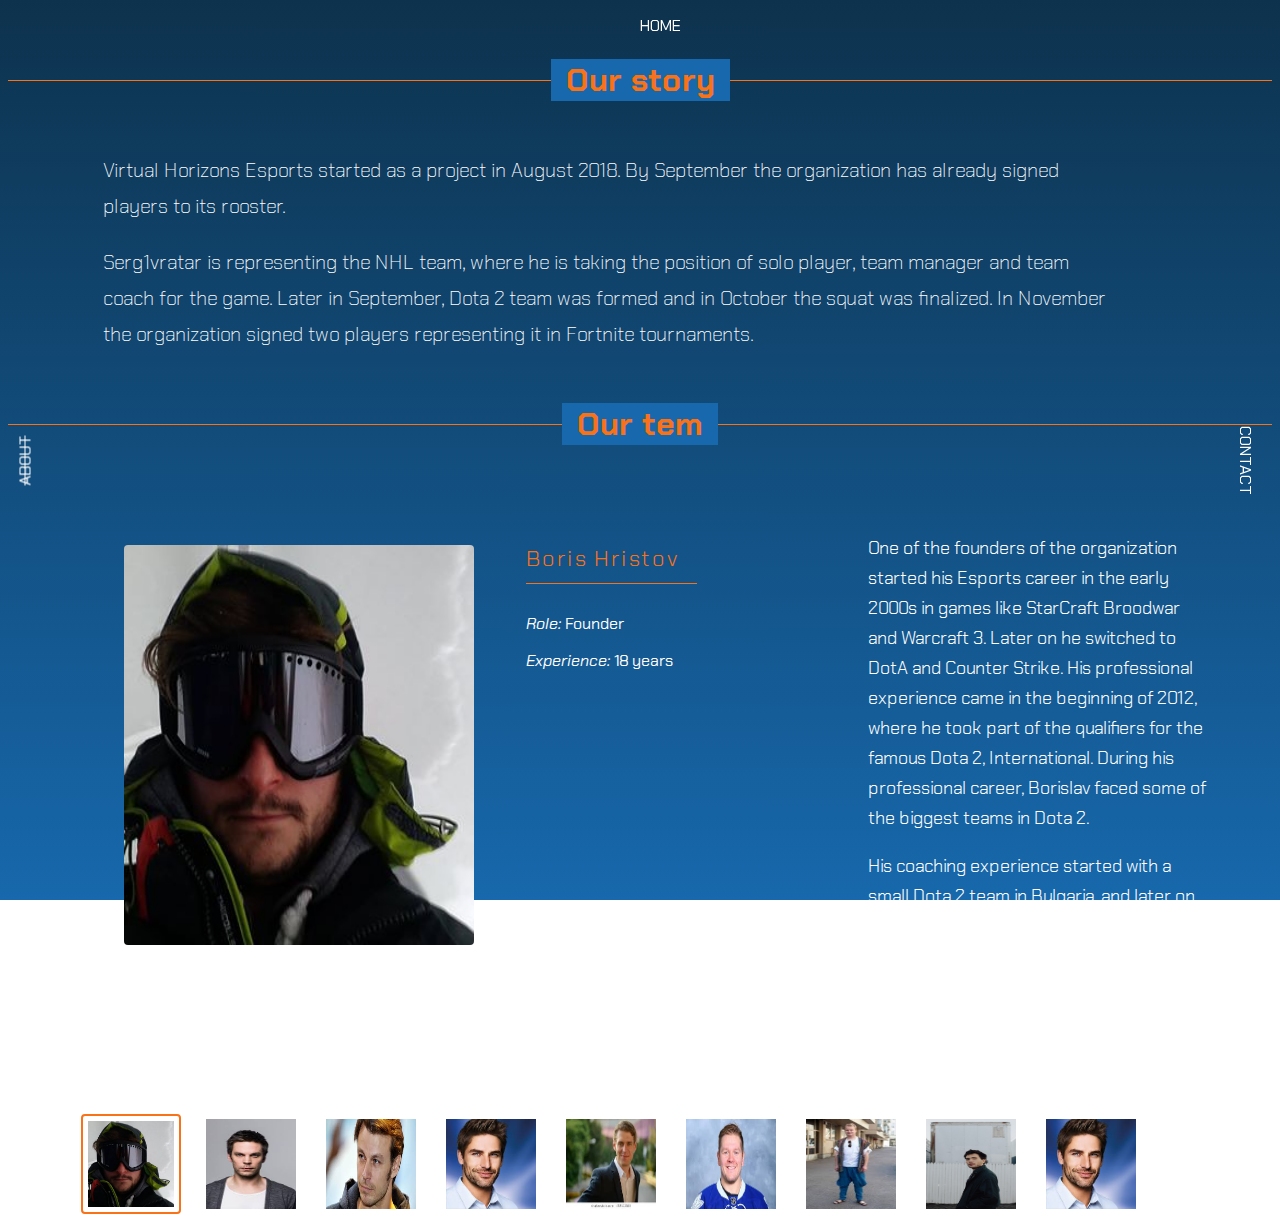
==== about.html @ 0a30e2ef "content" ====
<!DOCTYPE html>
<html lang="en">
<head>
  <meta charset="UTF-8">
  <meta name="viewport" content="width=device-width, initial-scale=1.0">
  <meta http-equiv="X-UA-Compatible" content="ie=edge">
  <link href='https://fonts.googleapis.com/css?family=Chakra Petch' rel='stylesheet'>
  <link rel="stylesheet" href="heading.css">
  <link rel="stylesheet" href="contact.css">
  <link rel="stylesheet" href="footer.css">
  <link rel="stylesheet" href="nav-style.css">
  <link rel="stylesheet" href="about.css">
  <title>Document</title>
</head>
<body>
    <nav class="main-nav">
        <ul class="main-nav-ul">
          <li><a href="index.html" class="list-item home">HOME</a></li>
          <li><a href="about.html" class="list-item about active">ABOUT</a></li>
          <li><a href="contact.html" class="list-item contact">CONTACT</a></li>
        </ul>
    </nav>

<div class="body-container">

    <h1 class="main-heading"><span>Our story</span></h1>

    <article class="about-company">
      <p class="bodytext">Virtual Horizons Esports started as a project in August 2018. By September the organization has already signed players to its rooster. </p>
      <p class="bodytext">Serg1vratar is representing the NHL team, where he is taking the position of solo player, team manager and team coach for the game. Later in September, Dota 2 team was formed and in October the squat was finalized. 
          In November the organization signed two players representing it in Fortnite tournaments. </p>
    </article>

    <h1 class="main-heading"><span>Our tem</span></h1>

    <!-- SLIDESHOW -->
    <div class="slider-box">
      
      <div class="w3-content">
        <div class="card-container">
          <img class="mySlides" src="assets/Boris.jpg">
          <article class="main-info">
            <h4 class="name-title">Boris Hristov</h4>
            <p class="descriotion"><em>Role:</em> Founder</p>
            <p class="descriotion"><em>Experience:</em> 18 years</p>
          </article>
          <article class="main-info">
            <p class="body-text">One of the founders of the organization started his Esports career in the early 2000s in games like StarCraft Broodwar and Warcraft 3. Later on he switched to DotA and Counter Strike. His professional experience came in the beginning of 2012, where he took part of the qualifiers for the famous Dota 2, International. During his professional career, Borislav faced some of the biggest teams in Dota 2. </p>
            <p class="body-text">His coaching experience started with a small Dota 2 team in Bulgaria, and later on he took a Finnish Counter Strike: Global Offensive team to the PGSL Lan Finals.</p>
          </article>
        </div>

        <div class="card-container">
          <img class="mySlides" src="assets/download-2.jpg">
          <article class="main-info">
            <h4 class="name-title">Anna Tarkina</h4>
            <p class="descriotion"><em>Role:</em> Founder</p>
            <p class="descriotion"><em>Experience:</em> 18 years</p>
          </article>
          <article class="main-info">
            <p class="body-text">One of the founders of the organization started his Esports career in the early 2000s in games like StarCraft Broodwar and Warcraft 3. Later on he switched to DotA and Counter Strike. His professional experience came in the beginning of 2012, where he took part of the qualifiers for the famous Dota 2, International. During his professional career, Borislav faced some of the biggest teams in Dota 2. </p>
            <p class="body-text">His coaching experience started with a small Dota 2 team in Bulgaria, and later on he took a Finnish Counter Strike: Global Offensive team to the PGSL Lan Finals.</p>
          </article>
        </div>

        <div class="card-container">
          <img class="mySlides" src="assets/download-3.jpg">
          <article class="main-info">
            <h4 class="name-title">Denis Kurepin</h4>
            <p class="descriotion"><em>Role:</em> Founder</p>
            <p class="descriotion"><em>Experience:</em> 18 years</p>
          </article>
          <article class="main-info">
            <p class="body-text">One of the founders of the organization started his Esports career in the early 2000s in games like StarCraft Broodwar and Warcraft 3. Later on he switched to DotA and Counter Strike. His professional experience came in the beginning of 2012, where he took part of the qualifiers for the famous Dota 2, International. During his professional career, Borislav faced some of the biggest teams in Dota 2. </p>
            <p class="body-text">His coaching experience started with a small Dota 2 team in Bulgaria, and later on he took a Finnish Counter Strike: Global Offensive team to the PGSL Lan Finals.</p>
          </article>
        </div>

        <div class="card-container">
          <img class="mySlides" src="assets/download.jpg">
          <article class="main-info">
            <h4 class="name-title">Sergei Filippov</h4>
            <p class="descriotion"><em>Role:</em> Founder</p>
            <p class="descriotion"><em>Experience:</em> 18 years</p>
          </article>
          <article class="main-info">
            <p class="body-text">One of the founders of the organization started his Esports career in the early 2000s in games like StarCraft Broodwar and Warcraft 3. Later on he switched to DotA and Counter Strike. His professional experience came in the beginning of 2012, where he took part of the qualifiers for the famous Dota 2, International. During his professional career, Borislav faced some of the biggest teams in Dota 2. </p>
            <p class="body-text">His coaching experience started with a small Dota 2 team in Bulgaria, and later on he took a Finnish Counter Strike: Global Offensive team to the PGSL Lan Finals.</p>
          </article>
        </div>

      </div>
      
      <div class="w3-center">
        <div class="w3-section">
          <button class="w3-button w3-light-grey" onclick="plusDivs(-1)" class="arrow"><img src="assets/icons/back.svg" class="arrow"></button>
          <button class="w3-button w3-light-grey" onclick="plusDivs(-1)" class="arrow"><img src="assets/icons/next.svg" class="arrow"></button>
        </div>
        <div class="btn-contatiener">
          <button class="w3-button demo" onclick="currentDiv(1)"><img src="assets/Boris.jpg" class="slider-preview activated"></button> 
          <button class="w3-button demo" onclick="currentDiv(2)"><img src="assets/download-2.jpg" class="slider-preview"></button> 
          <button class="w3-button demo" onclick="currentDiv(3)"><img src="assets/download-3.jpg" class="slider-preview"></button> 
          <button class="w3-button demo" onclick="currentDiv(4)"><img src="assets/download.jpg" class="slider-preview"></button> 
          <button class="w3-button demo" onclick="currentDiv(5)"><img src="assets/images-1.jpg" class="slider-preview"></button> 
          <button class="w3-button demo" onclick="currentDiv(6)"><img src="assets/images-2.jpg" class="slider-preview"></button> 
          <button class="w3-button demo" onclick="currentDiv(7)"><img src="assets/images.jpg" class="slider-preview"></button> 
          <button class="w3-button demo" onclick="currentDiv(8)"><img src="assets/joanna-nix-625948-unsplash.jpg" class="slider-preview"></button> 
          <button class="w3-button demo" onclick="currentDiv(9)"><img src="assets/download.jpg" class="slider-preview"></button> 
      </div>
      </div>
    </div>  
  </div> 
  
<!-- <footer>
      <div class="footer-conatiner">
        <div class="contact-box">
          <h5>Contact</h5>
          <p class="footer-contact">+358 46 6276759</p>
          <p class="footer-contact">virtualhorizonse@gmail.com</p>
        </div>
  
        <div class="contact-box">
          <h5>Where we are</h5>
          <p class="footer-contact">Kaikukatu 8C 25, Kajaani</p>
        </div>
  
        <div class="contact-box">
          <h5>Follow</h5>
          <p class="footer-contact">#VirtualHorizonsGG</p>
          <div class="socila-box">
            <img src="facebook.svg" alt="" class="sm-icon">
            <img src="instagram.svg" alt="" class="sm-icon">
          </div>
        </div>
      </div>
    </footer> -->
  <script>
      var slideIndex = 1;
      showDivs(slideIndex);
      
      function plusDivs(n) {
        showDivs(slideIndex += n);
      }
      
      function currentDiv(n) {
        showDivs(slideIndex = n);
      }
      
      function showDivs(n) {
        var i;
        var x = document.getElementsByClassName("card-container");
        var dots = document.getElementsByClassName("demo");
        if (n > x.length) {slideIndex = 1}    
        if (n < 1) {slideIndex = x.length}
        for (i = 0; i < x.length; i++) {
           x[i].style.display = "none";  
        }
        for (i = 0; i < dots.length; i++) {
           dots[i].className = dots[i].className.replace(" w3-red", "");
        }
        x[slideIndex-1].style.display = "flex";  
        dots[slideIndex-1].className += " w3-red";
      }
      </script>
      
</body>

</html>
---- heading.css ----
.main-heading {
  text-align: center;
  color: var(--orange);

  border-bottom: 1px solid var(--orange);
  line-height: 0;
  padding: 0;
}
.main-heading span {
  padding: 0 15px;
  background-color:#1768AC;
}
---- contact.css ----
body {
  font-family: 'Chakra Petch';
  background-image: linear-gradient(#0d324d, #1768AC);
  min-height: 100vh;
}

form {
  
  display: flex;
  flex-direction: column;
  justify-content: center;
}

input, #subject {
  background-color: var(--darkblue);
  padding: 10px;
  border-radius: 4px;
  margin-bottom: 20px;
  border: none;
  font-size: 18px;
}
::-webkit-input-placeholder {
  color: white;
  letter-spacing: 2px;
  font-weight: 100;
  font-size: 12px;
}

.btn-submit {
  width: 175px;
  margin: auto;
  background-color: var(--orange);
  color: white;
  cursor: pointer;
  font-size: 16px;
}

.contact-container {
  display: flex;
  flex-direction: row;
  justify-content: space-around;
  width: 100%;
  margin: auto;
  padding-top: 40px;
  padding-bottom: 40px;
}
.contact-request {
  width: 50%;
}
.contact-details {
  display: flex;
  flex-direction: column;
  justify-content: flex-start;
}
.contact-info {
  color: white;
  font-weight: 100;
  text-align: left;
  margin-bottom: 0;
  font-size: 18px;
}

.small-title {
  color: var(--orange);
}

.body-container {
  margin-top: 80px;
}

#map {
  width: 100%;
  height: 400px;
  background-color: grey;
}

@media  (max-width: 580px) {
 .body-container{
    width: 90%;
    margin: auto;
  }
}
---- footer.css ----
/* FOOTER */
:root {
  --orange: #F97218;
  --darkblue: #1768AC; 
  --deepblue #0d324d;
  --white: #fff;
  --smallTtitle: 22px;
  --smallBody: 18px;
}

* {
  box-sizing: border-box;
}

body {
  font-family: 'Chakra Petch';
}

footer {
  width: 100vw;
  height: auto;
  padding: 20px;
  background-color: #1768AC;
  border-top: 1px solid var(--orange);
  margin-top: 20px;
}

.footer-conatiner {
  width: 90%;
  display: flex;
  flex-direction: row;
  justify-content: space-between;
  margin: auto;
}

h5 {
  color: var(--orange);
  font-size: var(--smallTtitle);
  text-align: center;
}
.contact-box {
  display: flex;
  align-items: center;
  justify-content: flex-start;
  flex-direction: column;
}
.socila-box{
  width: 120px;
  display: flex;
  justify-content: space-around;
}
.contact-box p {
  color: var(--white);
  font-size: var(--smallBody);
  text-align: center;
}



/* Media */
@media  (max-width: 580px) {
  .footer-conatiner {
    flex-direction: column;
  }

  /* CONTACT PAGE */
  .contact-container {
    flex-direction: column;
  }
  .contact-request {
    width: 100%;
  }

  .mainName-container {
    flex-direction: column;
    text-align: center;
  }
  .mainName-title {
    margin: 10px;
  }
}
---- nav-style.css ----
* {
box-sizing: border-box;
  }

body {
  background-image: linear-gradient(#0d324d, #1768AC);
  background-repeat: no-repeat;
  background-attachment: fixed;
  font-family: 'Chakra Petch';
}

.main-nav-ul{
  width: 100vw;
  margin: auto;
  margin-left: 0;
}

li {
  list-style: none;
  text-decoration: none;
}
.list-item {
  color: white;
  cursor: pointer;
}

.list-item:hover {
  text-decoration: line-through;
}
  
.home {
  list-style: none;
  position: fixed;
  top: 15px;
  text-align: center;
  left: 50vw;
  text-decoration: none;
}
  
.about {
  position: fixed;
  transform: rotate(-90deg);
  left: 0;
  margin: auto;
  text-decoration: none;
  top: 50vh;
}
  
  
.contact{
    position: fixed;
    transform: rotate(90deg);
    right: 0;
    margin: auto;
    text-decoration: none;
    top: 50vh;
}

.active {
  text-decoration: line-through;
  margin: auto;
}
---- about.css ----
.about-company {
  width: 80%;
  margin-left: 95px;
  color: white;
  line-height: 30px;
  padding-top: 30px;
  padding-bottom: 30px;
}

.slider-box {
  height: auto;
  width: 90%;
  margin: auto;
  margin-top: 90px;
}

.w3-button {
  padding: 0;
  margin: 10px;
}

.w3-button {
  background-color: transparent;
  border: none;
  width: 100px;
  height: 100px;
}

.w3-light-grey {
  width: 30px;
  height: 30px;
}

.arrow {
  width: 30px;
  height: 30px;
  cursor: pointer;
}

.mySlides {
  width: 350px;
  height: 400px;
  margin-top: 30px;
  border-radius: 4px;
  display: block;
  margin-left: auto;
  margin-right: auto;

}
.w3-section {
  width: 40%;
  display: flex;
  justify-content: space-around;
  margin-bottom: 65px;
}
.slider-preview {
  width: 100px;
  height: 100px;
  border-radius: 4px;
  padding: 5px;
}

.main-content {
  width: 95%;
  margin: auto;

  display: flex;
  flex-direction: column;
  justify-content: center;
}
.card-container {
  display: flex;
  flex-direction: row;
  justify-content: space-around;
}


.main-info {
  width: 30%;
  color: white;
}

.main-info .body-text {
  font-size: 18px;
  font-weight: 300;
}

.body-text {
  line-height: 30px;
}

.btn-contatiener {
  display: flex;
  justify-content: flex-start;
  align-items: center;
  flex-wrap: wrap;
}

.activated {
  border: 2px solid var(--orange);
}

.name-title {
  border-bottom: 1px solid var(--orange);
  padding-bottom: 10px;
  width: 50%;
  color: var(--orange);
  font-weight: 300;
  font-size: 22px;
  letter-spacing: 2px;
}

.bodytext {
  font-size: 20px;
  line-height: 36px;
  font-weight: 100;
}
/* Media */
@media  (max-width: 580px) {
  .mySlides {
    width: 100%;
  }
  .about-company  {
    width: 85%;
    margin: auto;
  }
  .card-container  {
    flex-direction: column;

  }
  .main-info {
    width: 100%;
  }

  .btn-contatiener {
    width: 100%;
    justify-content: center;
  }
  .w3-section {
    padding: 15px;
    width: 95%;
    margin: auto;
  }

  .w3-button {
    padding: 0;
    margin: 15px;
  }
}
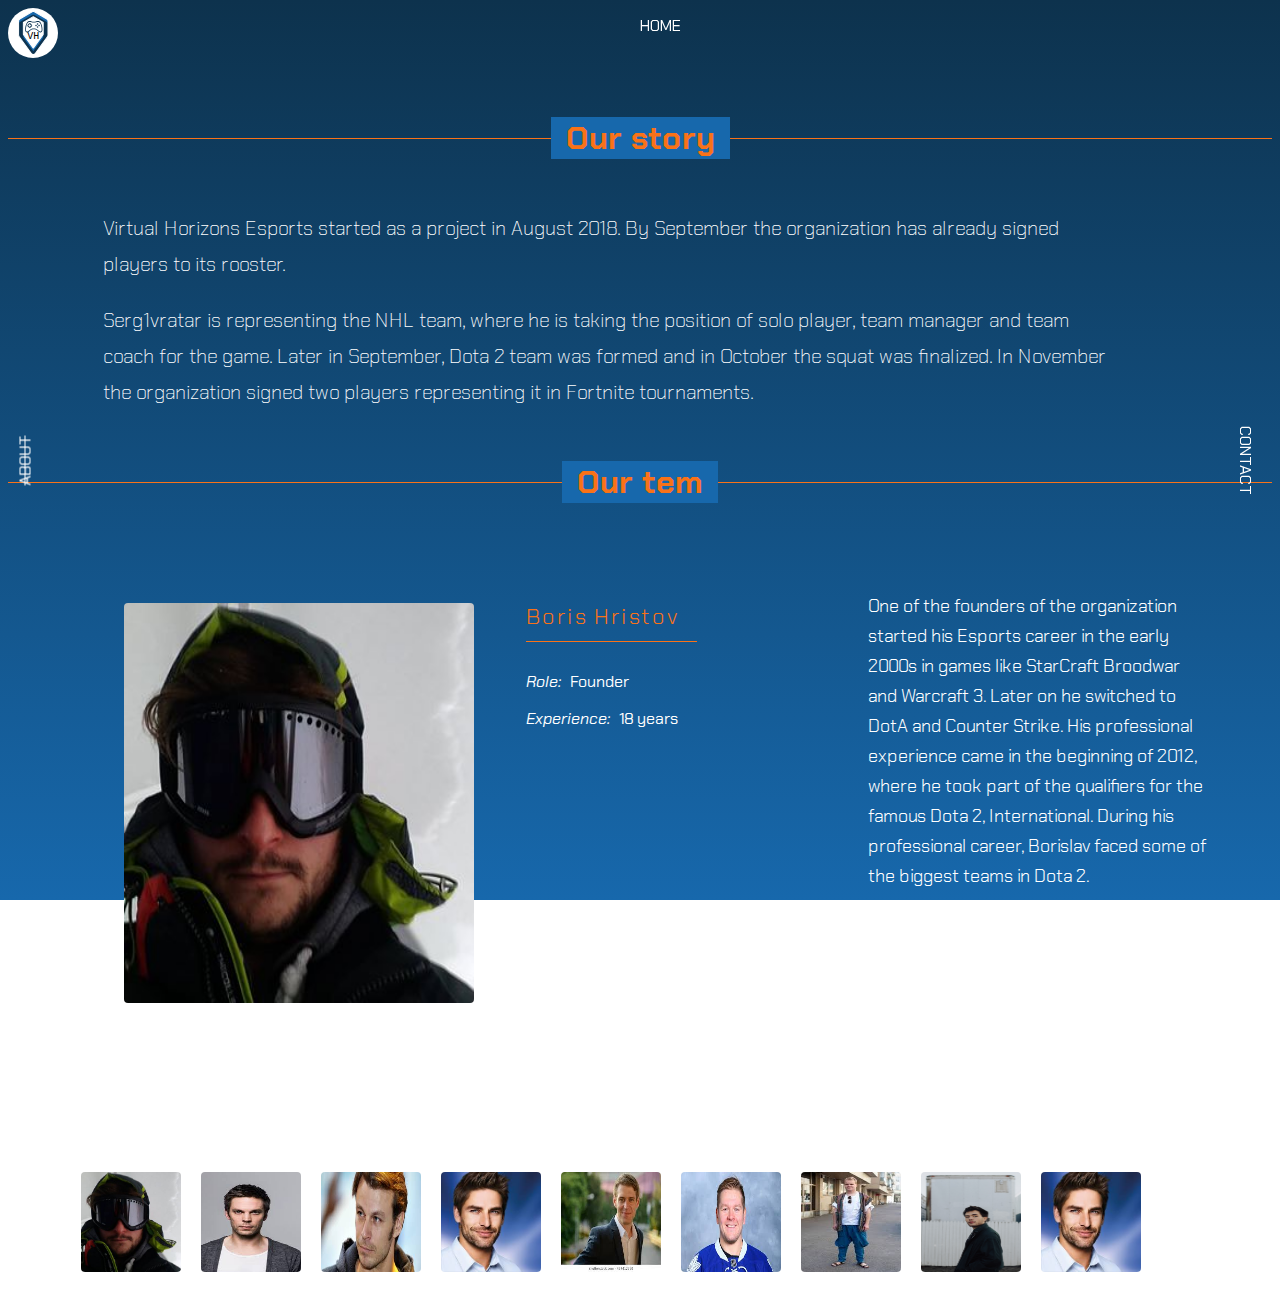
==== commit 4dc4c009: "logo added" ====
--- a/about.html
+++ b/about.html
@@ -20,6 +20,8 @@
           <li><a href="contact.html" class="list-item contact">CONTACT</a></li>
         </ul>
     </nav>
+
+    <div class="logo"><img src="assets/logo.svg" alt="" class="logo-image"></div>
 
 <div class="body-container">
 
@@ -55,7 +57,7 @@
           <article class="main-info">
             <h4 class="name-title">Anna Tarkina</h4>
             <p class="descriotion"><em>Role:</em> Founder</p>
-            <p class="descriotion"><em>Experience:</em> 18 years</p>
+            <p class="descriotion"><em>Experience:</em> 5 years</p>
           </article>
           <article class="main-info">
             <p class="body-text">One of the founders of the organization started his Esports career in the early 2000s in games like StarCraft Broodwar and Warcraft 3. Later on he switched to DotA and Counter Strike. His professional experience came in the beginning of 2012, where he took part of the qualifiers for the famous Dota 2, International. During his professional career, Borislav faced some of the biggest teams in Dota 2. </p>
@@ -68,7 +70,7 @@
           <article class="main-info">
             <h4 class="name-title">Denis Kurepin</h4>
             <p class="descriotion"><em>Role:</em> Founder</p>
-            <p class="descriotion"><em>Experience:</em> 18 years</p>
+            <p class="descriotion"><em>Experience:</em> 10 years</p>
           </article>
           <article class="main-info">
             <p class="body-text">One of the founders of the organization started his Esports career in the early 2000s in games like StarCraft Broodwar and Warcraft 3. Later on he switched to DotA and Counter Strike. His professional experience came in the beginning of 2012, where he took part of the qualifiers for the famous Dota 2, International. During his professional career, Borislav faced some of the biggest teams in Dota 2. </p>
@@ -81,11 +83,11 @@
           <article class="main-info">
             <h4 class="name-title">Sergei Filippov</h4>
             <p class="descriotion"><em>Role:</em> Founder</p>
-            <p class="descriotion"><em>Experience:</em> 18 years</p>
+            <p class="descriotion"><em>Experience:</em> 12 years</p>
           </article>
           <article class="main-info">
-            <p class="body-text">One of the founders of the organization started his Esports career in the early 2000s in games like StarCraft Broodwar and Warcraft 3. Later on he switched to DotA and Counter Strike. His professional experience came in the beginning of 2012, where he took part of the qualifiers for the famous Dota 2, International. During his professional career, Borislav faced some of the biggest teams in Dota 2. </p>
-            <p class="body-text">His coaching experience started with a small Dota 2 team in Bulgaria, and later on he took a Finnish Counter Strike: Global Offensive team to the PGSL Lan Finals.</p>
+            <p class="body-text">Lorem ipsum, dolor sit amet consectetur adipisicing elit. Doloribus magnam veritatis tempora nisi quos quia itaque laborum inventore voluptatum omnis, culpa dolore sapiente quisquam? Doloribus dolorem enim voluptate eligendi ut.</p>
+            <p class="body-text">Lorem ipsum dolor sit, amet consectetur adipisicing elit. Esse, quibusdam suscipit! Ipsa ea similique laborum voluptatibus? Vero corporis quibusdam rem quisquam velit eveniet temporibus dicta, neque dolorum reiciendis est culpa.</p>
           </article>
         </div>
 
--- a/contact.css
+++ b/contact.css
@@ -3,7 +3,11 @@
   background-image: linear-gradient(#0d324d, #1768AC);
   min-height: 100vh;
 }
-
+.logo-image {
+  display: block;
+  width: 50px;
+  height: 50px;
+}
 form {
   
   display: flex;
@@ -17,7 +21,8 @@
   border-radius: 4px;
   margin-bottom: 20px;
   border: none;
-  font-size: 18px;
+  font-size: 12px;
+  color: white;
 }
 ::-webkit-input-placeholder {
   color: white;
--- a/nav-style.css
+++ b/nav-style.css
@@ -7,6 +7,12 @@
   background-repeat: no-repeat;
   background-attachment: fixed;
   font-family: 'Chakra Petch';
+}
+
+.logo-image {
+  display: block;
+  width: 50px;
+  height: 50px;
 }
 
 .main-nav-ul{
--- a/about.css
+++ b/about.css
@@ -5,6 +5,11 @@
   line-height: 30px;
   padding-top: 30px;
   padding-bottom: 30px;
+}
+.logo-image {
+  display: block;
+  width: 50px;
+  height: 50px;
 }
 
 .slider-box {
@@ -37,6 +42,10 @@
   cursor: pointer;
 }
 
+em {
+  padding-right: 5px;
+}
+
 .mySlides {
   width: 350px;
   height: 400px;
@@ -57,7 +66,6 @@
   width: 100px;
   height: 100px;
   border-radius: 4px;
-  padding: 5px;
 }
 
 .main-content {
@@ -96,9 +104,9 @@
   flex-wrap: wrap;
 }
 
-.activated {
+/*.activated {
   border: 2px solid var(--orange);
-}
+} */
 
 .name-title {
   border-bottom: 1px solid var(--orange);
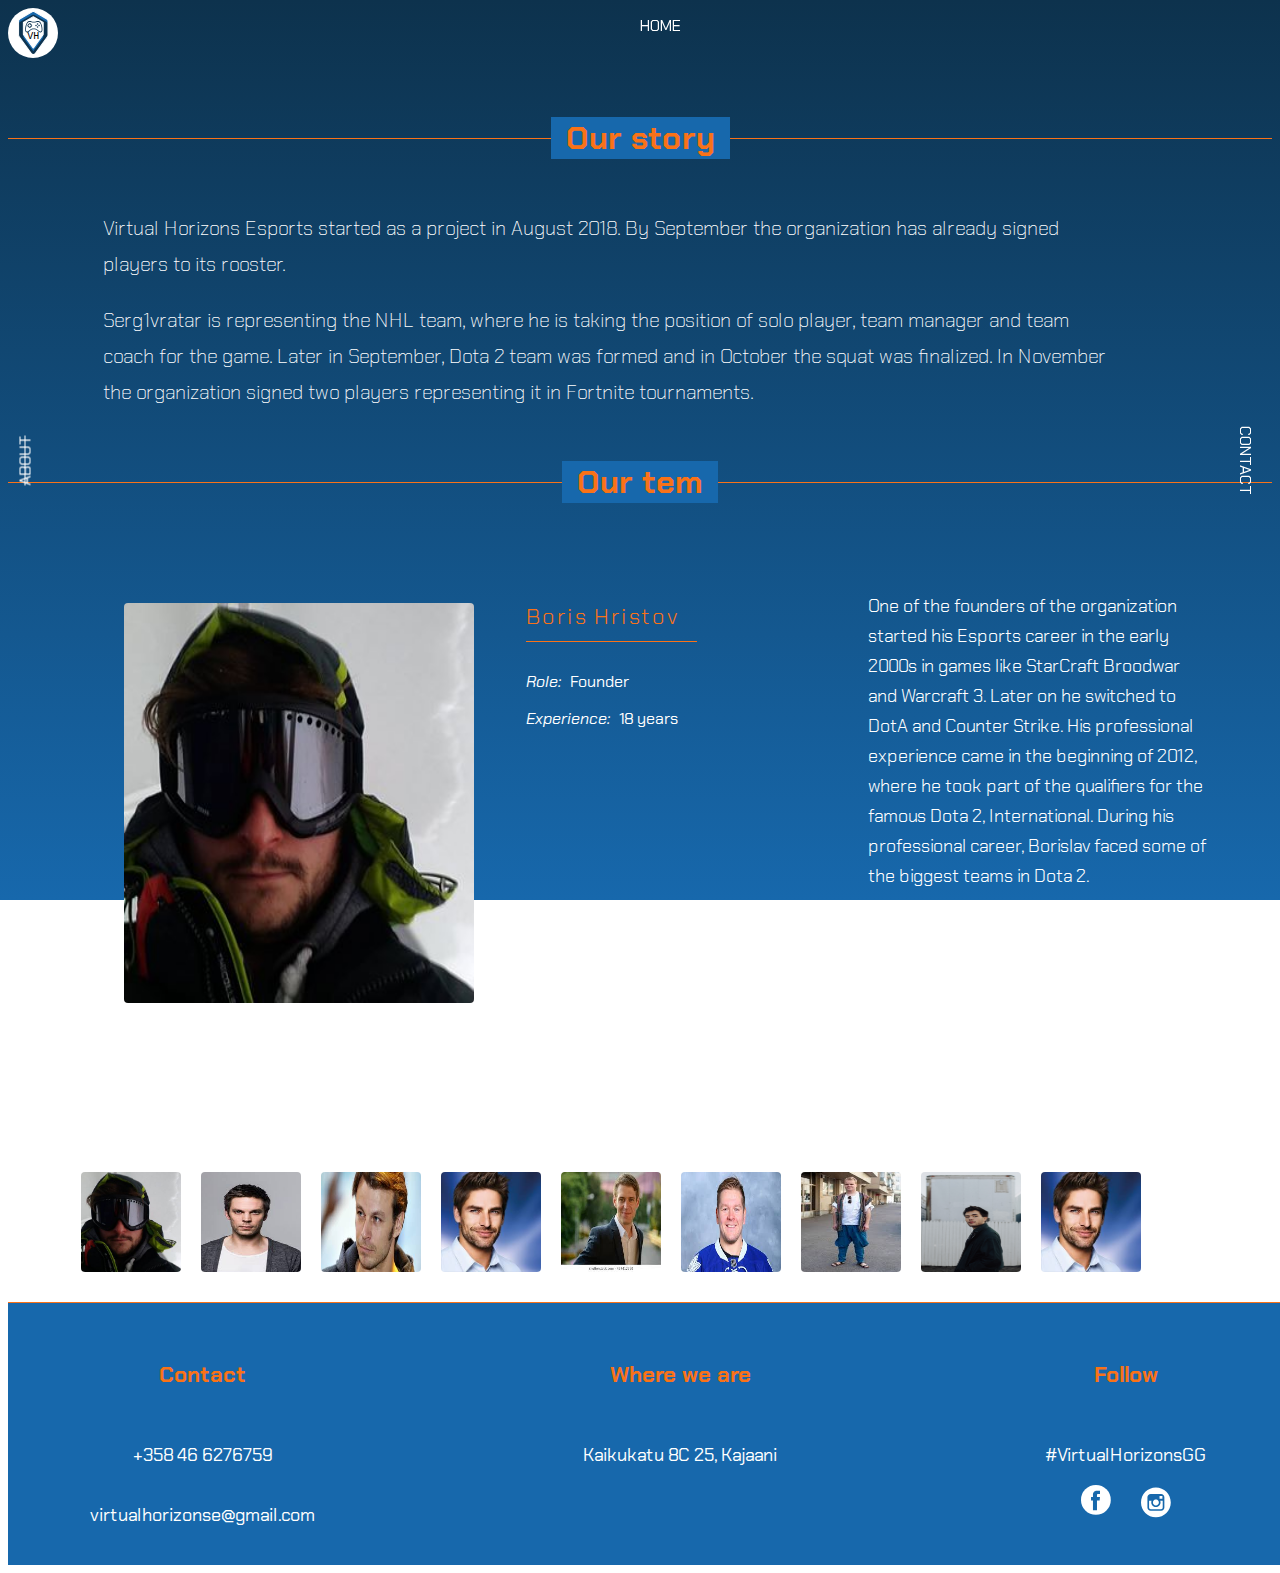
==== commit d839afbb: "Google map added" ====
--- a/about.html
+++ b/about.html
@@ -113,12 +113,12 @@
     </div>  
   </div> 
   
-<!-- <footer>
+ <footer>
       <div class="footer-conatiner">
         <div class="contact-box">
           <h5>Contact</h5>
-          <p class="footer-contact">+358 46 6276759</p>
-          <p class="footer-contact">virtualhorizonse@gmail.com</p>
+          <a href="tel:+358 46 6276759"><p class="footer-contact">+358 46 6276759</p></a>
+          <a href="mailto:virtualhorizonse@gmail.com"><p class="footer-contact">virtualhorizonse@gmail.com</p></a>
         </div>
   
         <div class="contact-box">
@@ -130,12 +130,13 @@
           <h5>Follow</h5>
           <p class="footer-contact">#VirtualHorizonsGG</p>
           <div class="socila-box">
-            <img src="facebook.svg" alt="" class="sm-icon">
+            <a href="https://www.facebook.com/VirtualHorizonsGG/?jazoest=[base64]"><img src="facebook.svg" alt="" class="sm-icon"></a>
             <img src="instagram.svg" alt="" class="sm-icon">
           </div>
         </div>
       </div>
-    </footer> -->
+    </footer> 
+    
   <script>
       var slideIndex = 1;
       showDivs(slideIndex);
--- a/contact.css
+++ b/contact.css
@@ -79,6 +79,18 @@
   background-color: grey;
 }
 
+.mapouter {
+  margin: auto;
+  width: 90%;
+  height: 360px;
+}
+
+#gmap_canvas {
+  overflow: hidden;
+  background:none!important;
+  border-radius: 4px;
+}
+
 @media  (max-width: 580px) {
  .body-container{
     width: 90%;
--- a/nav-style.css
+++ b/nav-style.css
@@ -32,6 +32,7 @@
 
 .list-item:hover {
   text-decoration: line-through;
+
 }
   
 .home {
@@ -65,6 +66,7 @@
 .active {
   text-decoration: line-through;
   margin: auto;
+
 }
 
 
--- a/about.css
+++ b/about.css
@@ -10,6 +10,10 @@
   display: block;
   width: 50px;
   height: 50px;
+}
+a {
+  cursor: pointer;
+  text-decoration: none;
 }
 
 .slider-box {
